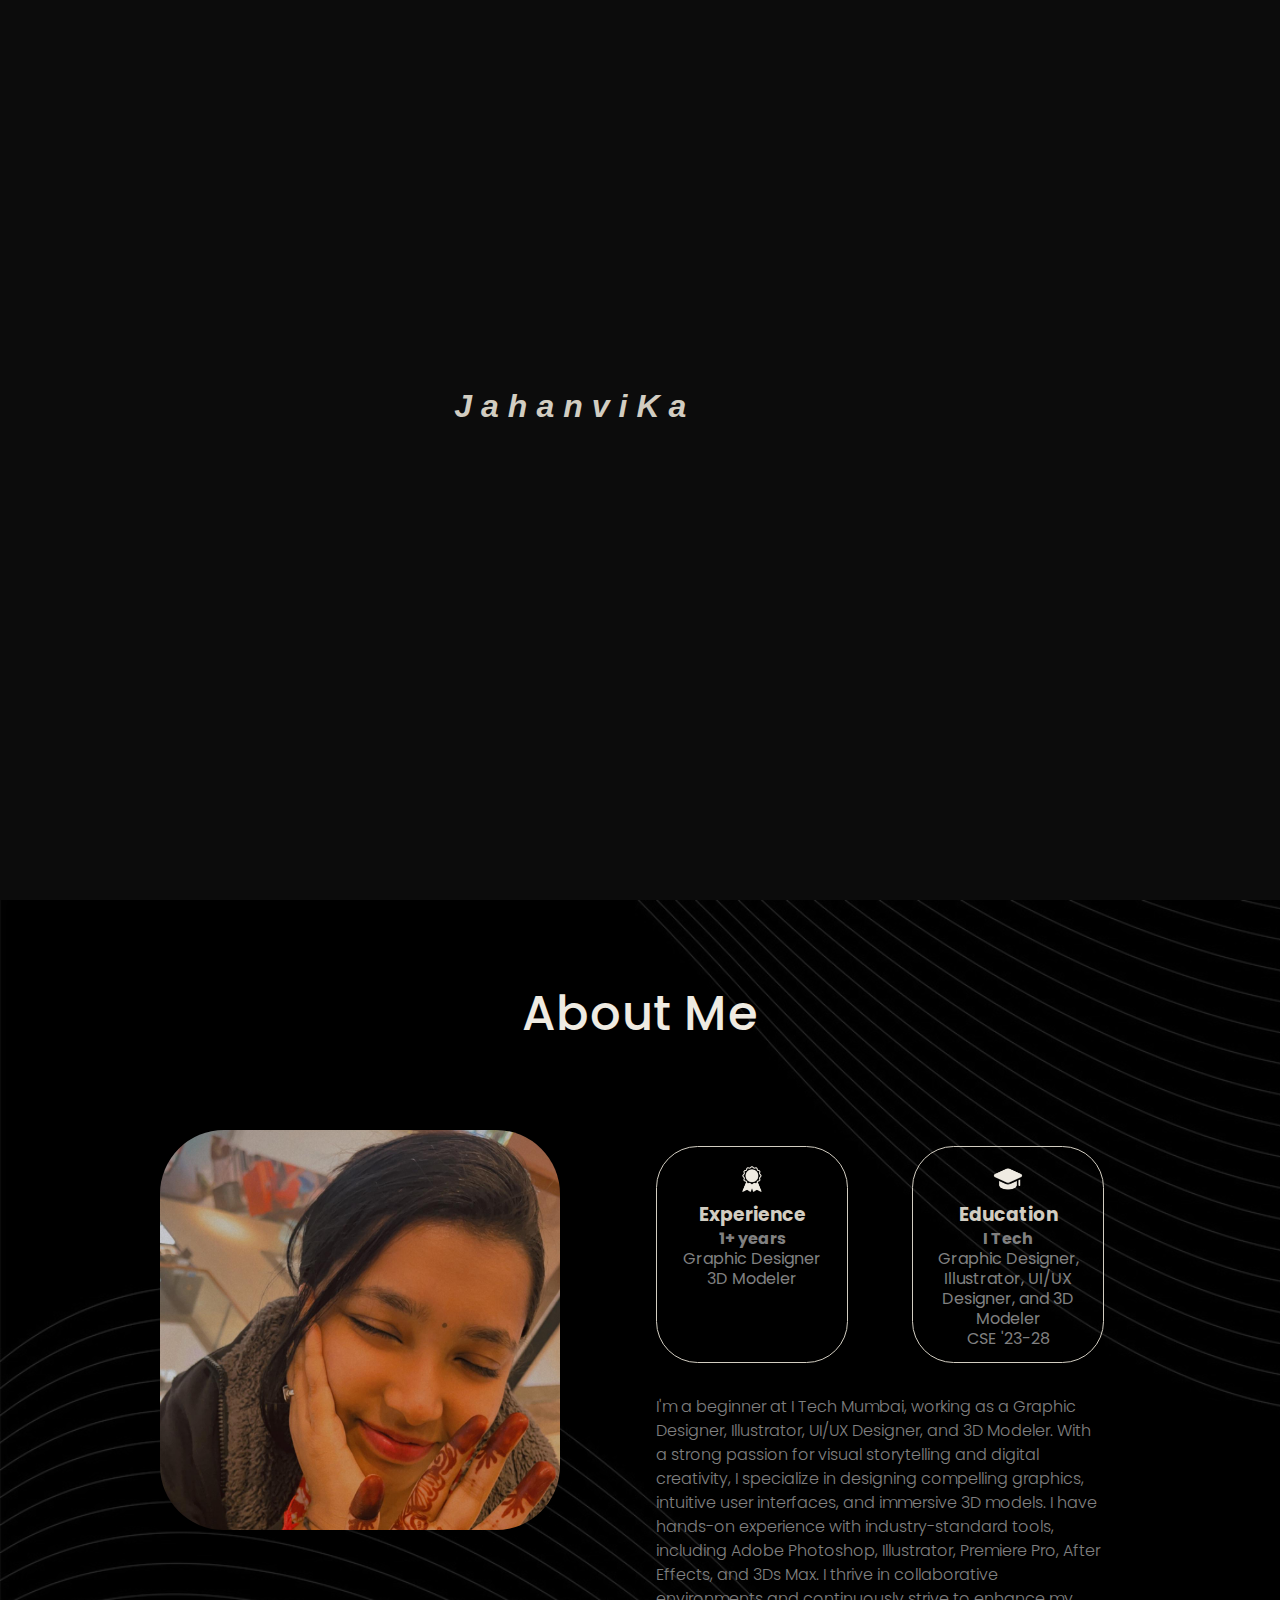
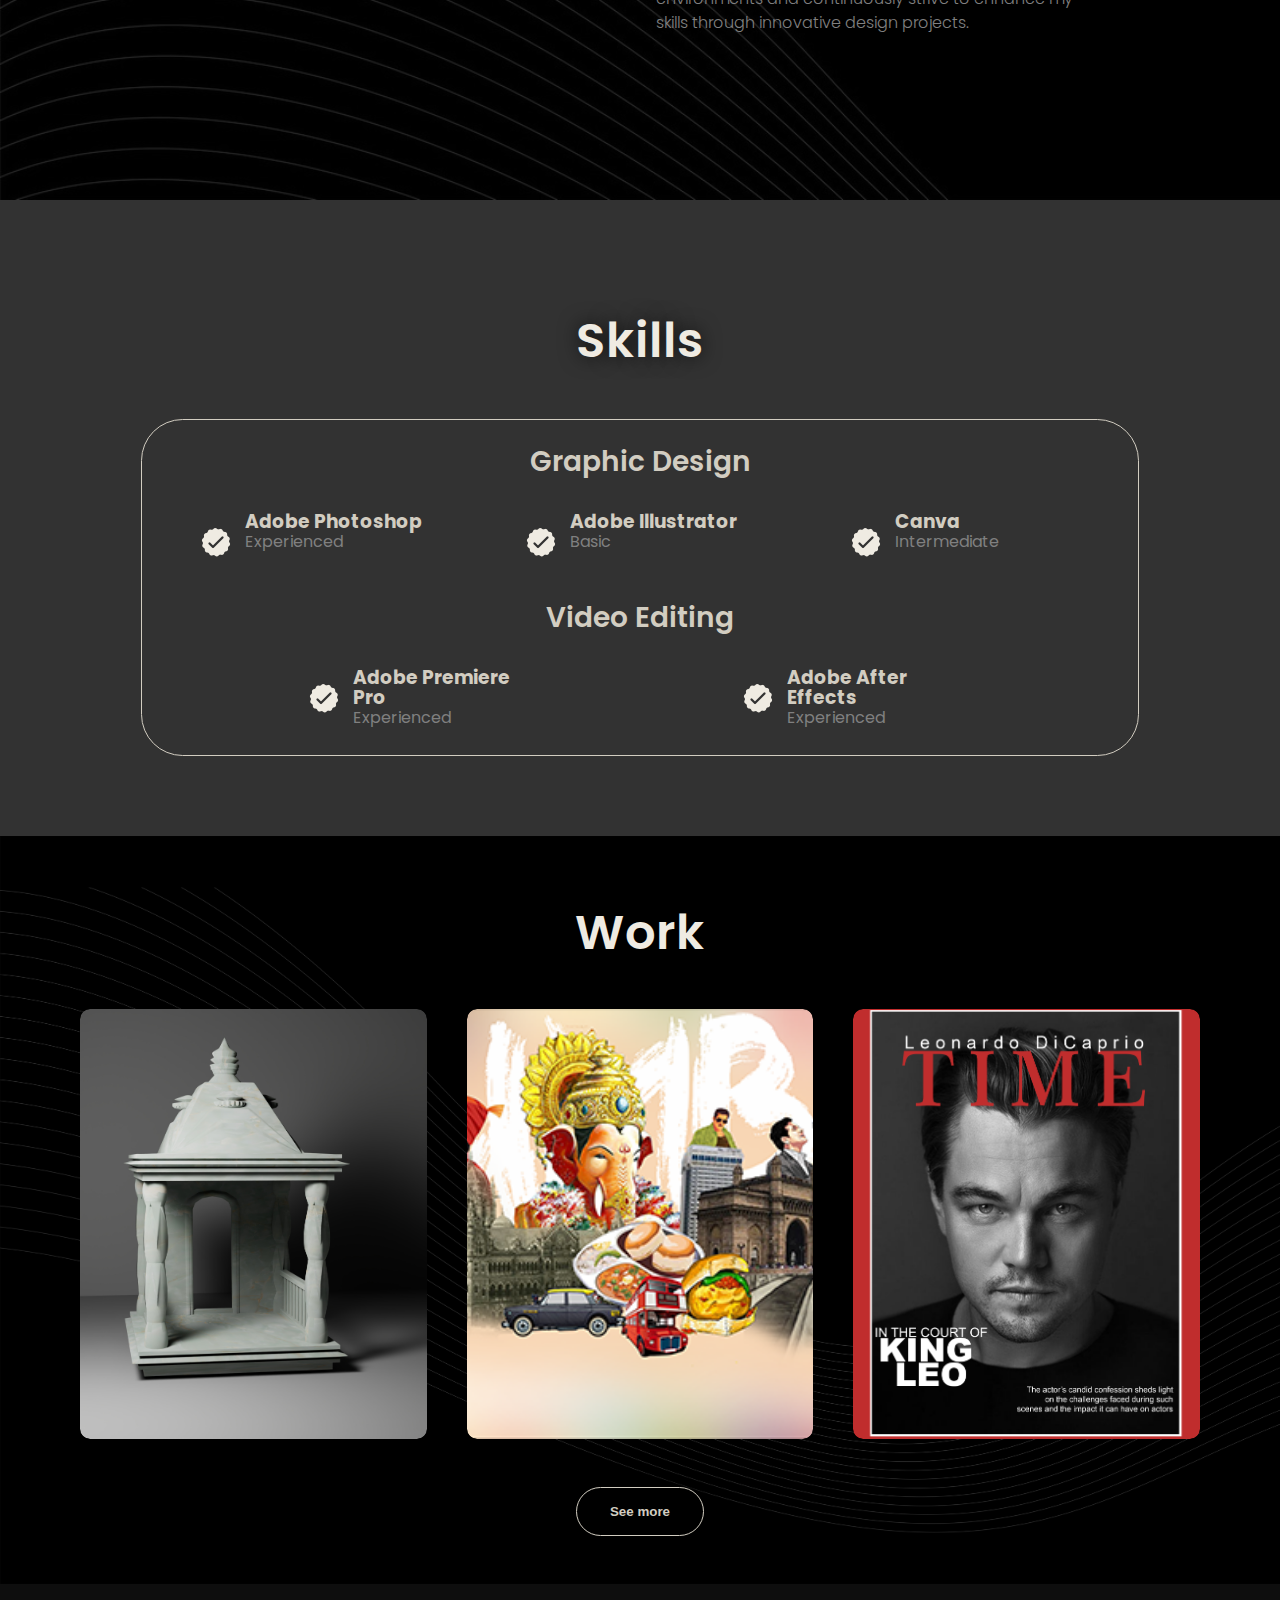
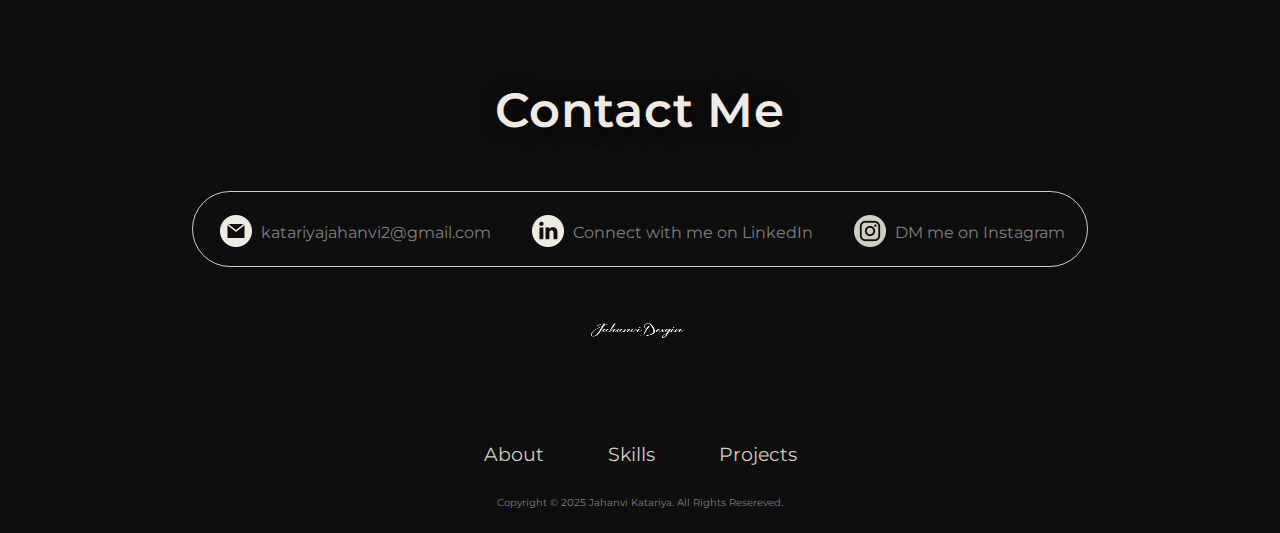
==== index.html @ ab01e1fa "Add files via upload" ====
<!DOCTYPE html>
<html lang="en">
<head>
    <meta charset="UTF-8">
    <meta name="viewport" content="width=device-width, initial-scale=1.0">
    <title>Jahanvi's Portfolio</title>
    <link rel="stylesheet" href="style.css">
    <link rel="stylesheet" href="mediaqueries.css">
</head>
<body bgcolor="#070707">

    <div class="intro">
        <h1 class="logo-header">
            <span class="intro-logo" style="font-family: 'Senjalara Demo', sans-serif; font-weight: bold; font-style: italic;">J</span>
            <span class="intro-logo" style="font-family: 'Senjalara Demo', sans-serif; font-weight: bold; font-style: italic;">a</span>
            <span class="intro-logo" style="font-family: 'Senjalara Demo', sans-serif; font-weight: bold; font-style: italic;">h</span>
            <span class="intro-logo" style="font-family: 'Senjalara Demo', sans-serif; font-weight: bold; font-style: italic;">a</span>
            <span class="intro-logo" style="font-family: 'Senjalara Demo', sans-serif; font-weight: bold; font-style: italic;">n</span>
            <span class="intro-logo" style="font-family: 'Senjalara Demo', sans-serif; font-weight: bold; font-style: italic;">v</span>
            <span class="intro-logo" style="font-family: 'Senjalara Demo', sans-serif; font-weight: bold; font-style: italic;">i</span>
            <span class="intro-logo" style="font-family: 'Senjalara Demo', sans-serif; font-weight: bold; font-style: italic;">K</span>
            <span class="intro-logo" style="font-family: 'Senjalara Demo', sans-serif; font-weight: bold; font-style: italic;">a</span>
            <span class="intro-logo" style="font-family: 'Senjalara Demo', sans-serif; font-weight: bold; font-style: italic;">t</span>
            <span class="intro-logo" style="font-family: 'Senjalara Demo', sans-serif; font-weight: bold; font-style: italic;">a</span>
            <span class="intro-logo" style="font-family: 'Senjalara Demo', sans-serif; font-weight: bold; font-style: italic;">r</span>
            <span class="intro-logo" style="font-family: 'Senjalara Demo', sans-serif; font-weight: bold; font-style: italic;">i</span>
            <span class="intro-logo" style="font-family: 'Senjalara Demo', sans-serif; font-weight: bold; font-style: italic;">y</span>
            <span class="intro-logo" style="font-family: 'Senjalara Demo', sans-serif; font-weight: bold; font-style: italic;">a</span>
        </h1>
    </div>    
    

    <nav id="desktop-nav" class="bgcolor">
        <div class="logo"><img src="./Assets/jk.png"
            alt="Jahanvi" onclick="location.href='./#profile'">
        </div>
        <div>
            <ul class="nav-links">
                <li><a href="#about">About</a></li>
                <li><a href="#skills">Skills</a></li>
                <li><a href="#projects">Projects</a></li>
                <li><a href="#contact">Contact</a></li>
            </ul>
        </div>
    </nav>

    <nav id="hamburger-nav">
        <div class="logo">Jahanvi</div>
        <div class="hamburger-menu">
            <div class="hamburger-icon" onclick="togglemenu()">
                <span></span>
                <span></span>
                <span></span>
            </div>
            <div class="menu-links" onclick="togglemenu()">
                <li><a href="#about" onclick="togglemenu()">About</a></li>
                <li><a href="#skills" onclick="togglemenu()">Skills</a></li>
                <li><a href="#projects" onclick="togglemenu()">Projects</a></li>
                <li><a href="#contact" onclick="togglemenu()">Contact</a></li>
            </div>
        </div>
    </nav>

    <section id="profile">
        <div class="section__pic-container">
            <img class="home-pic"
            src="./Assets/pfp2_circle.png" alt="Jahanvi Katariya">
        </div>
        <div class="section__text" class="show">
            <p class="section__text__p1">Hello there, I'm</p>
            <h1 class="title">Jahanvi Katariya</h1>
            <p class="section__text__p2">Graphic Designer  &  3D modeler</p>
            <div class="btn-container">
                <button class="btn btn-color-2"
                onclick="window.open('./Assets/Jahanvi Resume .pdf')"
                >
                My Resume
                </button>
                <button class="btn btn-color-1"
                onclick="location.href='./#contact'">
                Get in touch
                </button>
            </div>
            <div id="socials-container">
                <img src='./Assets/linkedin.png' alt="My LinkedIn Profile"
                class="icon" onclick="location.href='www.linkedin.com/in/jahanvi-katariya-732821345'">
                <img src='./Assets/insta.png' alt="My Instagram Handle"
                class="icon" onclick="location.href='https://www.instagram.com/jahanvi.katariya/'">
                </div>
        </div>
    </section>

    <section id="about">
        <p class="section__text">Get To Know</p>
        <h1 class="title2">About Me</h1>
        <div class="section-container">
            <div class="section__pic-container">
                <img src="./Assets/pfp.png"
                alt="Jahanvi Katariya Profile Picture"
                class="about-pic">
            </div>
            <div class="about-details-container">
                <div class="about-containers">
                    <div class="details-container">
                        <img src="./Assets/experience.png"
                        alt="experience icon" class="icon">
                        <h3 class="about-headings">Experience</h3>
                        <p><b>1+ years</b><br>Graphic Designer<br>3D Modeler</p>
                    </div>
                    <div class="details-container">
                        <img src="./Assets/graduation.png"
                        alt="education icon" class="icon">
                        <h3 class="about-headings">Education</h3>
                        <p><b>I Tech</b>
                        <br>Graphic Designer, Illustrator, UI/UX Designer, and 3D Modeler<br>
                        CSE '23-28</p>
                    </div>
                </div>
                <div class="text-container">
                    <p>
                        I'm a beginner at I Tech Mumbai, working as a Graphic Designer, Illustrator, 
                        UI/UX Designer, and 3D Modeler. With a strong passion for visual storytelling and 
                        digital creativity, I specialize in designing compelling graphics, intuitive user interfaces, 
                        and immersive 3D models. I have hands-on experience with industry-standard tools, 
                        including Adobe Photoshop, Illustrator, Premiere Pro, After Effects, and 3Ds Max. 
                        I thrive in collaborative environments and continuously strive to enhance my skills through 
                        innovative design projects.
                    </p>
                </div>
            </div>
        </div>
    </section>

    <section id="skills">
        <p class="section__text">Have a look at my</p>
        <h1 class="title">Skills</h1>
        <div class="skills-details-container">
                <div class="sk-details-container">
                    <h2 class="skills-subtitle">Graphic Design</h2>
                    <div class="article-container">
                        <article>
                            <img src="./Assets/checkmark.png" alt="skills checkmark"
                            class="icon">
                            <div>
                                <h3>Adobe Photoshop</h3>
                                <p>Experienced</p>
                            </div>
                        </article>
                        <article>
                            <img src="./Assets/checkmark.png" alt="skills checkmark"
                            class="icon">
                            <div>
                                <h3>Adobe Illustrator</h3>
                                <p>Basic</p>
                            </div>
                        </article>
                        <article>
                            <img src="./Assets/checkmark.png" alt="skills checkmark"
                            class="icon">
                            <div>
                                <h3>Canva</h3>
                                <p>Intermediate</p>
                            </div>
                        </article>
                    </div>
                    <h2 class="skills-subtitle">Video Editing</h2>
                    <div class="article-container">
                        <article>
                            <img src="./Assets/checkmark.png" alt="skills checkmark"
                            class="icon">
                            <div>
                                <h3>Adobe Premiere Pro</h3>
                                <p>Experienced</p>
                            </div>
                        </article>
                        <article>
                            <img src="./Assets/checkmark.png" alt="skills checkmark"
                            class="icon">
                            <div>
                                <h3>Adobe After Effects</h3>
                                <p>Experienced</p>
                            </div>
                        </article>
                    </div>           
                </div>
        </div>
    </section>

    <section id="projects">
        <p class="section__text">Explore my</p>
        <h1 class="title">Work</h1>
        <div class="work-list">
            <a href="./Assets/MANDIR 3D.png"><div class="work">
                <img src="./Assets/MANDIR 3D.png" alt="The Door To Heaven">
                <div class="layer">
                    <h3>The Door To Heaven</h3>
                </div>
            </div></a>
            <a href="./Assets/Mumbai.png"><div class="work">
                <img src="./Assets/Mumbai.png" alt="Amchi Mumbai">
                <div class="layer">
                    <h3>Sukoon</h3>
                </div>
            </div></a>
            <a href="./Assets/magizen.png"><div class="work">
                <img src="./Assets/magizen.png" alt="Leonardo D caprio">
                <div class="layer">
                    <h3>Falling - Light</h3>
                </div>
            </div></a>
            
        </div>

            </div>
        </div>
        <a href="projects.html">
        <button class="btn btn-color-2">
                See more
            </button></a>
    </section>

    <section id="contact">
        <p class="section__text" style="padding-bottom: 0.3rem;">Get In Touch</p>
        <h1 class="title" style="font-weight: 600;">Contact Me</h1>
        <div class="contact-info-upper-container">
            <div class="contact-info-container">
                <a href="mailto:23110059@iitgn.ac.in">
                    <img src="./Assets/email.png" alt="Email icon"
                    class="icon contact-icon">
                    <p>katariyajahanvi2@gmail.com</p>
                </a>
            </div>
            <div class="contact-info-container">
            <a href="www.linkedin.com/in/jahanvi-katariya-732821345">
                <img src="./Assets/linkedin.png" alt="LinkedIn" 
                class="icon contact-icon">
                <p>Connect with me on LinkedIn</p>
            </a>
            </div>
            <div class="contact-info-container">
            <a href="https://www.instagram.com/jahanvi.katariya/">
                <img src='./Assets/insta.png' alt="My Instagram Handle" 
                class="icon contact-icon">
                <p>DM me on Instagram</p>
            </a>
            </div>
        </div>
        <div class="logo"><img src="./Assets/Jahanvi.png"
            alt="Jahanvi" onclick="location.href='./#profile'">
        </div> 
    </section>

    <footer>
        <nav>
            <div class="nav-links-container2">
                <ul class="nav-links">
                    <li><a href="#about">About</a></li>
                    <li><a href="#skills">Skills</a></li>
                    <li><a href="#projects">Projects</a></li>
                </ul>
            </div>
        </nav><br>
        <p>Copyright &#169; 2025 Jahanvi Katariya. All Rights Resereved.</p>
    </footer>

   <script defer src="script.js"></script> 
</body>
</html>
---- style.css ----
/*GENERAL*/

@import url('https://fonts.googleapis.com/css2?family=Montserrat:ital,wght@0,100..900;1,100..900&display=swap');
@import url('https://fonts.googleapis.com/css2?family=Poppins:ital,wght@0,100;0,200;0,300;0,400;0,500;0,600;0,700;0,800;0,900;1,100;1,200;1,300;1,400;1,500;1,600;1,700;1,800;1,900&display=swap');
@font-face {
    font-family: myfont;
    src: url("./Assets/BrittanySignature.ttf") format("ttf");
    font-weight: normal;
    font-style: normal;

}

*{
    margin: 0;
    padding: 0;
}

body {   
    font-family: "Montserrat", "Poppins" ;
    background-color: #0e0e0e;

}

body::-webkit-scrollbar {
    display: none;
}

html {
    scroll-behavior: smooth;
}

p {
    color: rgb(128, 128, 128);
}

/* INTRO SCREEN */

.intro{
    position: fixed;
    z-index: 2;
    left: 0;
    top: 0;
    width: 100%;
    height: 100vh;
    background-color: #0c0c0c;
    transition: 1s;
}

.logo-header {
    position: absolute;
    top: 45%;
    left: 50%;
    transform: translate(-50%, -50%);
    color: #d2cdc1;
}

.intro-logo {
    position: relative;
    display: inline-block;
    bottom: -25px;
    opacity: 0;
    font-weight: 300;
    font-family: 'Montserrat';
}

.intro-logo.active {
    bottom: 0;
    opacity: 1;
    transition: ease-in-out 0.5s;
}

.intro-logo.fade {
    bottom: 150px;
    opacity: 0;
    transition: ease-in-out 0.5s;
}


/*TRANSITION*/

a, .btn {
  transition: all 300ms ease;  
}

/*DESKTOP NAV*/

#desktop-nav {
    display: flex;
    width: 90%;
    
    position: absolute;
    justify-content: space-between;
    align-items: center;
    height: 10vh;
    padding: 0 5%;
    z-index: 1;

    /* transition: all 300ms ease; */
}

/* .bgcolor {
    background-color:none;
    transition: all 300ms ease;
} */


.nav-links {
    gap: 4rem;
    list-style: none;
    font-size: 1.2rem;
    margin-top: 0.3rem;

}

a {
    color: #d2cdc1;
    text-decoration: none;
    text-decoration-color: #141414;
}

nav a:hover {
    color: purple;
    text-decoration: underline;
    text-underline-offset: 0.8rem;
}

#desktop-nav .logo {
    display: flex;
    height: 65px;
    width: 105px;
    margin-top: 0.5rem;
    padding-left: 10px;
}

.logo:hover {
    cursor: pointer;
}

/*HAMBURGER NAV*/


#hamburger-nav, .nav-links {
    display: flex;
}

#hamburger-nav {
    justify-content: center;
    align-items: center;
    height: 10vh;
    padding-left: 5rem;
    padding-right: 6rem;
    position: absolute;
    background-color: transparent;
    color: transparent;
    z-index: 1;
}

#hamburger-nav {
    display: none;
}

.hamburger-menu {
    position: relative;
    display: inline-block;
}

.hamburger-icon {
    display: flex;
    flex-direction: column;
    justify-content: space-between;
    height: 24px;
    width: 30px;
    cursor: pointer;
}

.hamburger-icon span {
    width: 100%;
    height: 2px;
    background-color: #d2cdc1;
    transition: all 0.3 ease-in-out;
}

.menu-links {
    position: absolute;
    top: 100%;
    right: 0;
    background-color: #141414;
    width: fit-content;
    max-height: 0;
    overflow: hidden;
    transition: all 0.3 ease-in-out;
}

.menu-links a {
    display: block;
    padding: 10px;
    text-align: center;
    font-size: 1.5rem;
    color: #d2cdc1;
    text-decoration: none;
    transition: all 0.3 ease-in-out;
}

.menu-links li {
    list-style: none;
}

.menu-links.open {
    max-height: 300px;
}

.hamburger-icon.open span:first-child {
    transform: rotate(45deg) translate(10px,5px);
}

.hamburger-icon.open span:nth-child(2) {
    opacity: 0;;
}

.hamburger-icon.open span:last-child {
    transform: rotate(-45deg) translate(10px,-5px);
}

.hamburger-icon span:first-child {
    transform: none;
}

.hamburger-icon span:first-child {
    opacity: 1;
}

.hamburger-icon span:first-child {
    transform: none;
}

/*SECTIONS*/

section {
    padding-top: 4vh;
    height: 96vh;
    box-sizing: border-box;
    min-height: fit-content;
}

.section-container {
    display: flex;
}

/*PROFILE SECTION*/

#profile {
    padding-top: 3.5rem;
    display: flex;
    justify-content: center;
    gap: 10rem;
    height: 100vh;
    background-color: #2b2929;
    background-image: url('./Assets/myphoto.jpg');
    background-size: cover;
    background-repeat: no-repeat;
    background-attachment: fixed;
    background-position: center;
    background-blend-mode: overlay;
    background-size: 105%;
}



.home-pic {
    display: flex;
    height: 400px;
    width: 400px;
    margin: 9.4rem 0;
    border-radius: 50%;
    box-shadow: 0 0 25px rgba(0, 0, 0,0.4);
}

.section__text {
    align-self: center;
    text-align: center;
    opacity: 0;
    transition: all 800ms;
    filter: blur(5px);
}

.show{
    opacity: 1;
    filter: blur(0);

}

.section__text p {
    color: #a9a69e;
    text-shadow: 0 0 20px rgba(0,0,0, 0.744);
}

.section__text__p1 {
    font-weight: 600;
    text-align: center;
    font-size: 1.5rem;
    margin-bottom: 0.4rem;
    margin-top: 0.7rem;
}

.section__text__p2 {
    font-weight: 400;
    letter-spacing: 0.1rem;
    font-size: 1.2rem;
}

.title {
    font-weight: 700;
    font-size: 3rem;
    text-align: center;
    color: #efebe2;
    margin-bottom: 0.6rem;
    text-shadow: 0 0 20px rgba(0,0,0, 0.744);
    letter-spacing: 0.05rem;
}

#socials_container {
    display: flex;
    justify-content: center;
    margin-top: 2rem;
    gap: 1rem;
}

/*ICONS*/

.icon {
    cursor: pointer;
    height: 2rem;
    margin-top: 1rem;
    text-shadow: 0 0 20px rgba(0,0,0, 0.8);
    padding-inline: 5px;
}

.btn-container {
    display: flex;
    justify-content: center;
    gap: 1rem;
    transition-delay: 1s;
}

.btn {
    font-weight: 600;
    transition: all 300ms ease;
    padding: 1rem;
    width: 8rem;
    border-radius: 2rem;
    margin-top: 1.4rem;   
    box-shadow: 0 0 20px rgba(0, 0, 0, 0.8);
    text-shadow: 0 0 20px rgba(0,0,0, 0.8);
}

.btn-color-1, .btn-color-2 {
    border: #d2cdc1 0.1rem solid;
}
.btn-color-2 {
    color: #d2cdc1;
}

.btn-color-1:hover, .btn-color-2:hover {
    cursor: pointer;
}

.btn-color-2:hover {
    background: none;
    color: purple;
    border: purple 0.1rem solid;
    box-shadow: 0 0 20px rgba(128,0,128,0.3);
}

.btn-color-1:hover {
    background: purple;
    color: #d2cdc1;
    border: purple;
    box-shadow: 0 0 20px rgba(128,0,128,0.3);
}

.btn-color-2 {
    background: none;
}

btn-color-2:hover {
    border:#d2cdc1 0.1rem solid;
}

.btn-container {
    gap: 1.5rem;
}

/*ABOUT SECTION*/

#about {
    position: relative;
    padding-top: 3rem;
    height: 100vh;
    background-color: #222222;
    background-image: url('./Assets/black.jpg');
    background-size: cover;
    background-repeat: no-repeat;
    background-blend-mode: overlay;
    font-family: "Poppins";
}

.title2 {
    font-family: "Poppins", sans-serif;
    color: #efebe2;
    margin-top: 0.3rem;
    font-weight: 500;
    font-size: 3rem;
    text-align: center;
    text-shadow: 0 0 20px rgba(0,0,0, 0.744);
    letter-spacing: 0.05rem;
}

.about-pic {
    height: 400px;
    width: 400px;
    margin-left: 10rem;
    margin-top: 5rem;
    border-radius: 4rem;
    box-shadow: 0 0 25px rgba(0, 0, 0,0.4);
}

.about-containers {
    gap: 4rem;
    margin-bottom: 2rem;
    padding-left: 2rem;
    padding-right: 11rem;
}

.about-details-container {
    justify-content: center;
    flex-direction: column;
    
}

.about-containers,
.about-details-container {
    display: flex;
}


.details-container {
    padding-bottom: 0.8rem;
    flex: 1;
    background: none;
    border-radius: 2.6rem;
    border: #070707 0.1rem solid;
    border-color: #d2cdc1;
    text-align: center;
    line-height: 1.25rem;
    transition: all 300ms ease;
}

.details-container:hover {
    background: #0a0a0a;
    color: purple;
    border: purple 0.1rem solid;
    box-shadow: 0 0 20px rgba(128,0,128,0.3);
}

.section-container {
    gap: 4rem;
    height: 80%;
}


.about-headings {
    color: #d2cdc1;
    padding-top: 0.3rem;
    padding-bottom: 0.3rem;
}

.text-container {
    font-family: "Poppins", sans-serif;
    font-weight: 300;
    color: #d2cdc1;
    padding-left: 2rem;
    padding-right: 11rem;
    text-align: left;
    line-height: 1.5rem;

}

/*SKILLS*/

#skills {
    position: relative;
    background-image: url(./Assets/bgpic.jpg);
    padding: 5rem 0;
    height: 100vh;
    background-color: #323232;
    background-size: cover;
    background-repeat: no-repeat;
    background-blend-mode: overlay;
    font-family: "Poppins";
    background-position: center;
    background-attachment: fixed;
    height: fit-content;
}

#skills .title{
    font-weight: 600;
}

.skills-subtitle {
    color: #d2cdc1;
    font-weight: 600;
    font-size: 1.75rem;
    margin-bottom: 2rem;
    margin-top: 2rem;

}

.skills-details-container {
    display: flex;
    justify-content: center;
    flex-direction: column;
}

.article-container {
    display: flex;
    text-align: initial;
    flex-wrap: wrap;
    flex-direction: row;
    gap: 2rem;
    justify-content: space-evenly;
    padding-bottom: 1rem;
}

article {
    display: flex;
    width: 15rem;
    justify-content: left;
    gap: 0.5rem;
    margin-top: 0.5rem;
}
article .icon {
    cursor: default;
}

article h3{
    color: #d2cdc1;
}

.sk-details-container {
    padding-bottom: 0.8rem;
    flex: 1;
    background: none;
    border-radius: 2.6rem;
    border: #070707 0.1rem solid;
    border-color: #d2cdc1;
    text-align: center;
    line-height: 1.25rem;
    margin-left: 11%;
    margin-right: 11%;
    margin-top: 2rem;
    padding-bottom: 0.7rem;
    transition: all 300ms ease;
}

.sk-details-container:hover{
    background: #0a0a0a;
    color: purple;
    border: purple 0.1rem solid;
    box-shadow: 0 0 15px rgba(128,0,128,0.2);
}



/* PROJECTS */

#projects {
    position: relative;
    background-image: url("./Assets/huji22.jpg");
    background-color: #1e1e1e;
    background-size: cover;
    background-repeat: no-repeat;
    background-blend-mode: overlay;
    font-family: "Poppins";
    height: fit-content;
    padding-bottom: 3rem;
}

#projects .title {
    font-weight: 600;
}

.work-list {
    display: grid;
    grid-template-columns: repeat(auto-fit, minmax(300px, 2fr));
    grid-gap: 40px;
    margin: 40px 5rem;
}

.work {
    border-radius: 10px;
    position: relative;
    overflow: hidden;
}

.work img {
    width: 100%;
    border-radius: 10px;
    display: block;
    aspect-ratio: 1/1;
    transition: transform 0.3s;
}

.layer {
    width: 100%;
    height: 0;
    background: linear-gradient(rgba(0,0,0,0), #070707) ;
    border-radius: 10px;
    position: absolute;
    left: 0;
    bottom: 0;
    overflow: hidden;
    display: flex;
    align-items: center;
    justify-content: center;
    flex-direction: column;
    text-align: center;
    transition: height 0.3s;
}

.layer h3 {
    color: #d2cdc1;
    text-shadow: 0 0 40px #070707;
    font-weight: 600;
}


.work img {
    height: 430px;
    width: 100%;
    object-fit: cover;
}

.work:hover img{
    transform: scale(1.1);
    width: 100%;
    border-radius: 10px;
    display: block;
    
}

.work:hover .layer {
    height: 100%;
}

.work:hover{
    box-shadow:  0 0 40px rgba(0, 0, 0, 0.204);
}

#projects button {
    margin: 3rem auto auto auto;
    display: block;
}


/* CONTACT */

#contact {
    height: 50vh;
    display: flex;
    justify-content: center;
    flex-direction: column;
    align-items: center;
    padding-bottom: 2rem;
}

.contact-info-upper-container {
    display: inline-block;
    justify-content: center;
    border-radius: 4rem;
    border: #d2cdc1 0.1rem solid;
    margin-top: 2.6rem;
    margin-left: auto;
    margin-right: auto;
    margin-bottom: 1rem;
    padding: 0.4rem;
    transition: all 0.3s ease;
}

.contact-info-upper-container:hover {
    border-color: purple;
    box-shadow: 0 0 30px rgba(128, 0, 128, 0.14);
}

.contact-info-container {
    display: inline-block;
    align-items: center;
    justify-content: center;
    gap: 1rem;
    margin: 0.05rem 1rem;
    padding-bottom: 0.5rem;
    width: auto;
}

.contact-info-container p {
    display: inline-block;
    justify-content: center;
    vertical-align: 9px;
}

.contact-info-container img:hover {
    color: purple;
    fill: purple;
}


#contact .logo img {
    display: flex;
    margin-top: 1rem;
    justify-content: center;
    align-items: center;
    height: 65px;
    width: 105px;
 
}

/* FOOTER */

footer{
    display: flex;
    flex-direction: column;
    align-items: center;
    justify-content: center;
}

footer .nav-links-container, .nav-links {
    padding: 0;
    margin: auto;
}
footer nav{
    padding: 0;
}

footer .nav-links-container2 {
    display: flex;
    flex-direction: column;
    justify-content: center;
    align-items: center;
    padding: 0;
    margin-top: 0.5rem;
}

.nav-links-container2 .nav-links{
    padding: 0;
    align-items: center;
    display: flex;
    flex-direction: row;
    justify-content: center;
}

footer p {
    display: flex;
    justify-content: center;
    margin-top: 0.7rem;
    padding-bottom: 1.5rem;
    font-size: x-small;
}


/* ALL PROJECTS PAGE */

#all-projects {
    position: relative;
    background-image: url("./Assets/huji25.jpg");
    background-color: #1e1e1e;
    background-size: cover;
    background-repeat: no-repeat;
    background-blend-mode: overlay;
    background-position: center;
    background-attachment: fixed;
    font-family: "Poppins";
    height: auto;
    padding-bottom: 2rem;
}

#all-projects p{
    height: 100%;
}


#all-projects .title{
    font-weight: 600;
}
---- mediaqueries.css ----
@media screen and (max-width: 1244px){
    #about{
        height: fit-content;
        padding-bottom: 4rem;
    }
    #about .section__pic-container{
        display: flex;
        justify-content: center;
        align-items: center;
    }
    .about-pic {
        width: 300px;
        height: 300px;
        margin: auto;
        margin-top: 2rem;
        margin-left: 2rem;
    }
    .about-containers {
        display: flex;
        flex-direction: row;
        flex-wrap: wrap;
        flex: 1;
        justify-content: center;
        align-items: center;
        margin-top: 2rem;
        padding: 0 2rem;
        gap: 2rem;
    }
    .about-containers .details-container {
        padding-left: 2rem;
        padding-right: 2rem;
        min-width: 16rem;
    }
    #about .text-container {
        padding: 0 2rem;
    }

}
@media screen and (max-width: 1140px){
    
    #desktop-nav .nav-links {
        display: none;
    }
    #desktop-nav{
        margin: 0;
        left: 0;
    }
    #hamburger-nav{
        display: flex;
        right: 0;
        padding-right: 5%;
    }
    #skills, .skills-details-container {
        padding-bottom: 3rem;
    }
    #profile{
        height: auto;
        padding-top: 7rem;
        padding-bottom: 2rem
    }
    #profile, .section-container {
        display: block;
    }

    section, .section-container {
        height: fit-content;
        justify-content: center;
    }
    section {
        padding: 5%;
    }
    .home-pic {
        width: 275px;
        height: 275px;
        margin: auto;
    }
    .about-pic {
        width: 300px;
        height: 300px;
        margin: auto;
        margin-top: 2rem;

    }
    .intro{
        width:100%;
    }
    .hamburger-nav{
        right: 0;
    }


    #skills{
        height: fit-content;
    }

    .skills-details-container{
        padding: 0 8%;
    }

    .sk-details-container{
        margin: 0;
    }
    #contact {
        height: fit-content;
    }
    #contact .title{
        margin-bottom: 2rem;
    }
    .contact-info-upper-container{
        width: fit-content;
        display: flex;
        flex-direction: column;
        border-radius: 2rem;
        margin: 0;
        margin-bottom: 1rem;
        padding: 0;
        padding-bottom: 0.2rem;
    }
    footer{
        display: flex;
        flex-direction: column;
        align-items: center;
        justify-content: center;
    }

    footer .nav-links-container, .nav-links {
        padding: 0;
        margin: auto;
    }
    footer nav{
        padding: 0;
    }

    #all-projects{
        width: 100%;
        margin: 0;
    }
    .work-list{
        grid-template-columns: repeat(auto-fit, minmax(400px, 1fr));
        padding: 0 5%;
    }

}

@media screen and (max-width: 825px){
    .about-containers .details-container {
        padding-left: 2rem;
        padding-right: 2rem;
        max-width: 15rem;
    }
}

@media screen and (max-width: 620px){
    .work-list{
        margin: 0;
        grid-template-columns: auto;
    }
    section{
        width: auto;
        margin-left: 0;
        margin-right: 0;
        padding: 3%;
    }
    #contact{
        margin-top: 1rem;
    }
}

@media(prefers-reduced-motion) {
    .section__text{
        transition: none;
    }
}
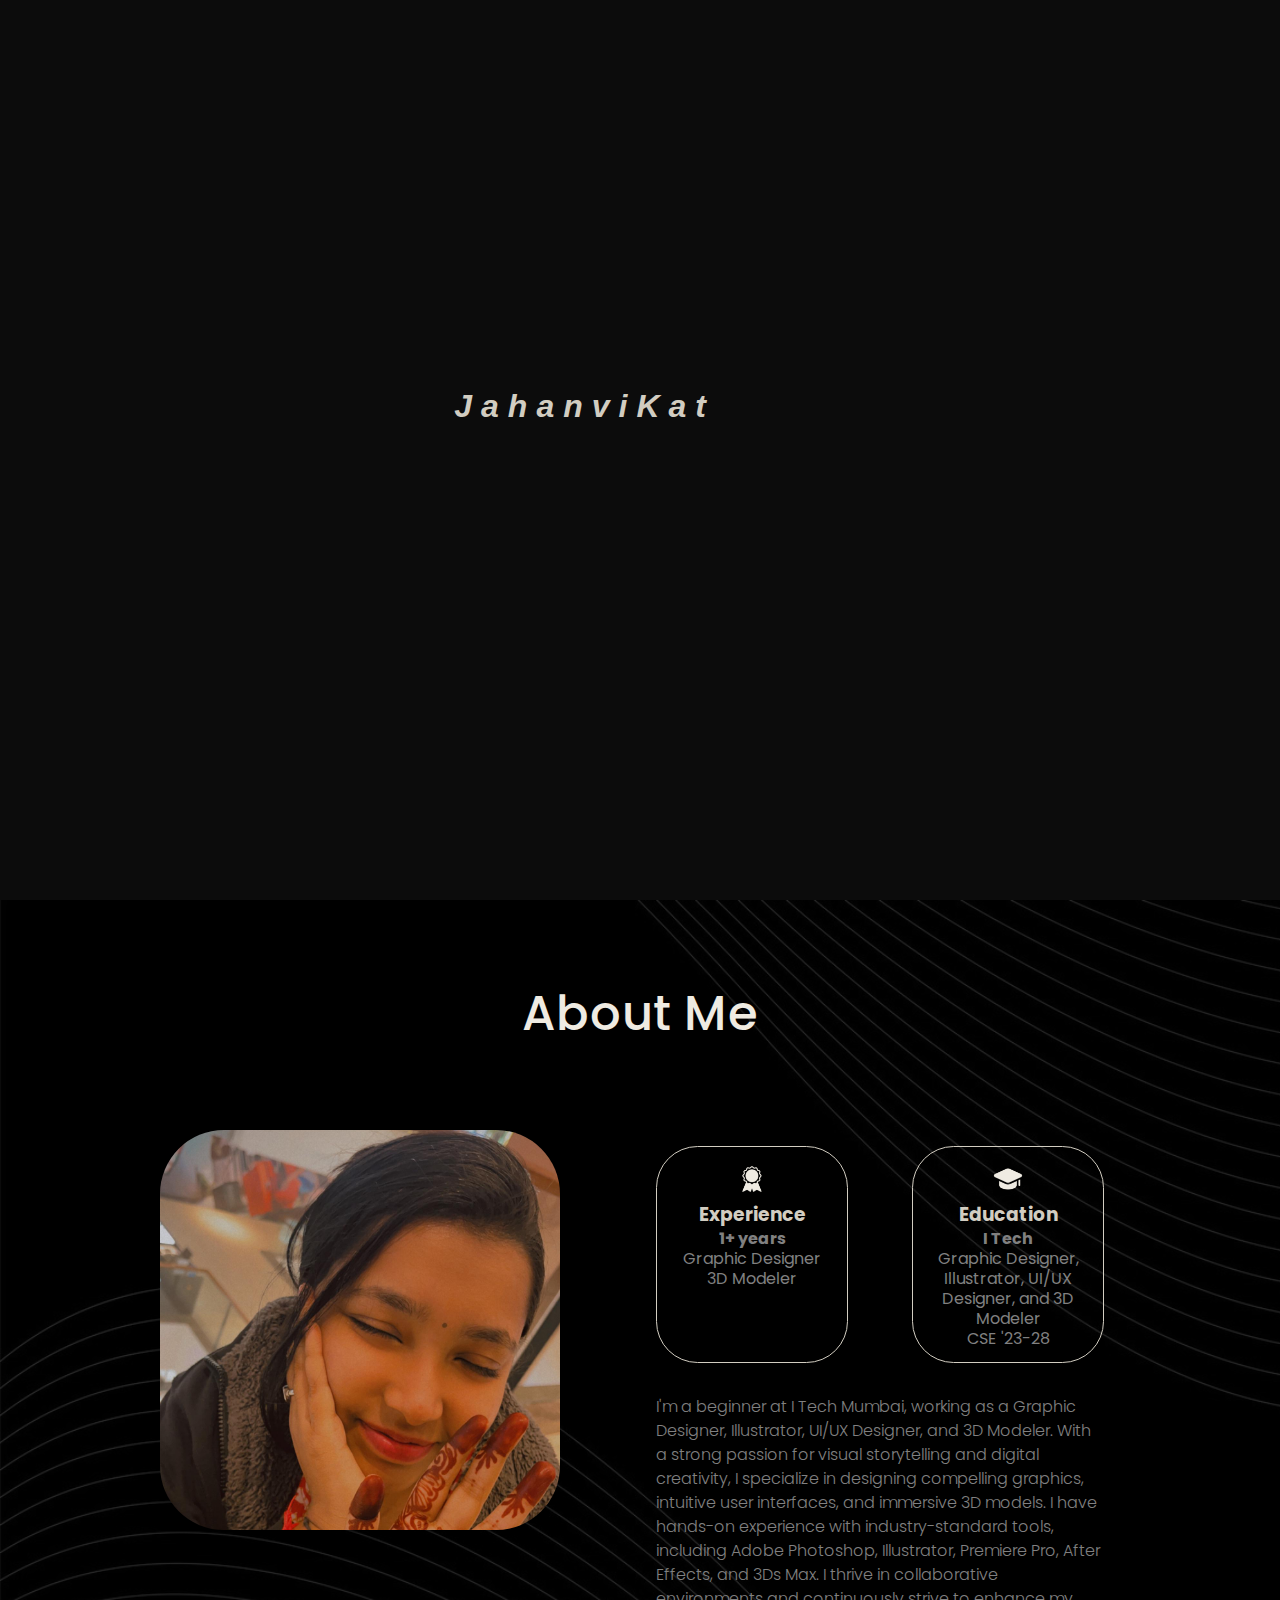
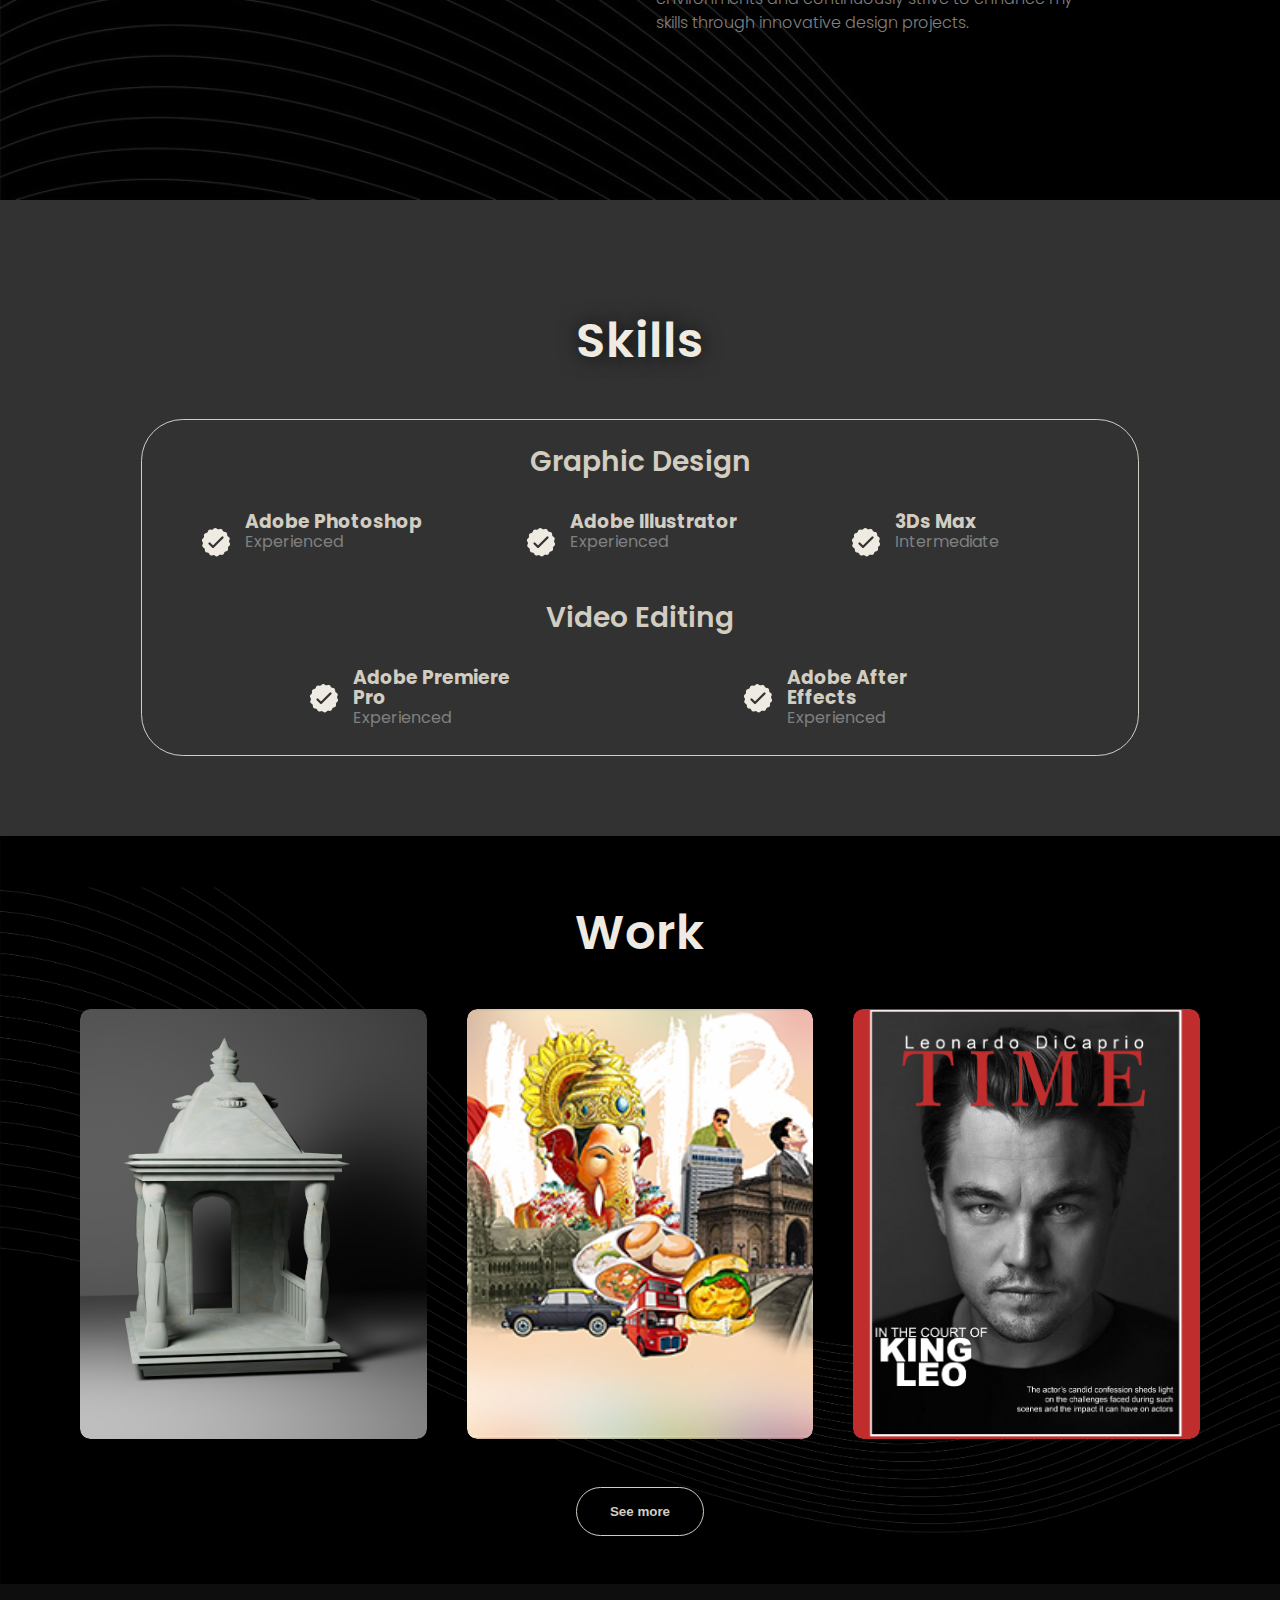
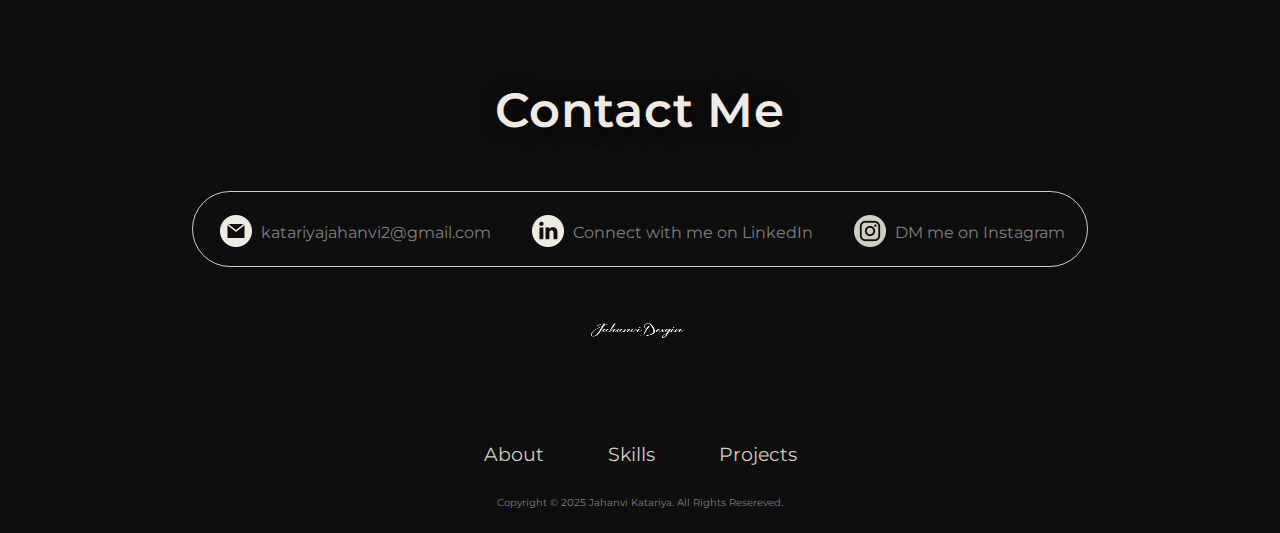
==== commit 95f1948d: "Update index.html" ====
--- a/index.html
+++ b/index.html
@@ -151,14 +151,14 @@
                             class="icon">
                             <div>
                                 <h3>Adobe Illustrator</h3>
-                                <p>Basic</p>
-                            </div>
-                        </article>
-                        <article>
-                            <img src="./Assets/checkmark.png" alt="skills checkmark"
-                            class="icon">
-                            <div>
-                                <h3>Canva</h3>
+                                <p>Experienced</p>
+                            </div>
+                        </article>
+                        <article>
+                            <img src="./Assets/checkmark.png" alt="skills checkmark"
+                            class="icon">
+                            <div>
+                                <h3>3Ds Max</h3>
                                 <p>Intermediate</p>
                             </div>
                         </article>
@@ -265,4 +265,4 @@
 
    <script defer src="script.js"></script> 
 </body>
-</html>+</html>
